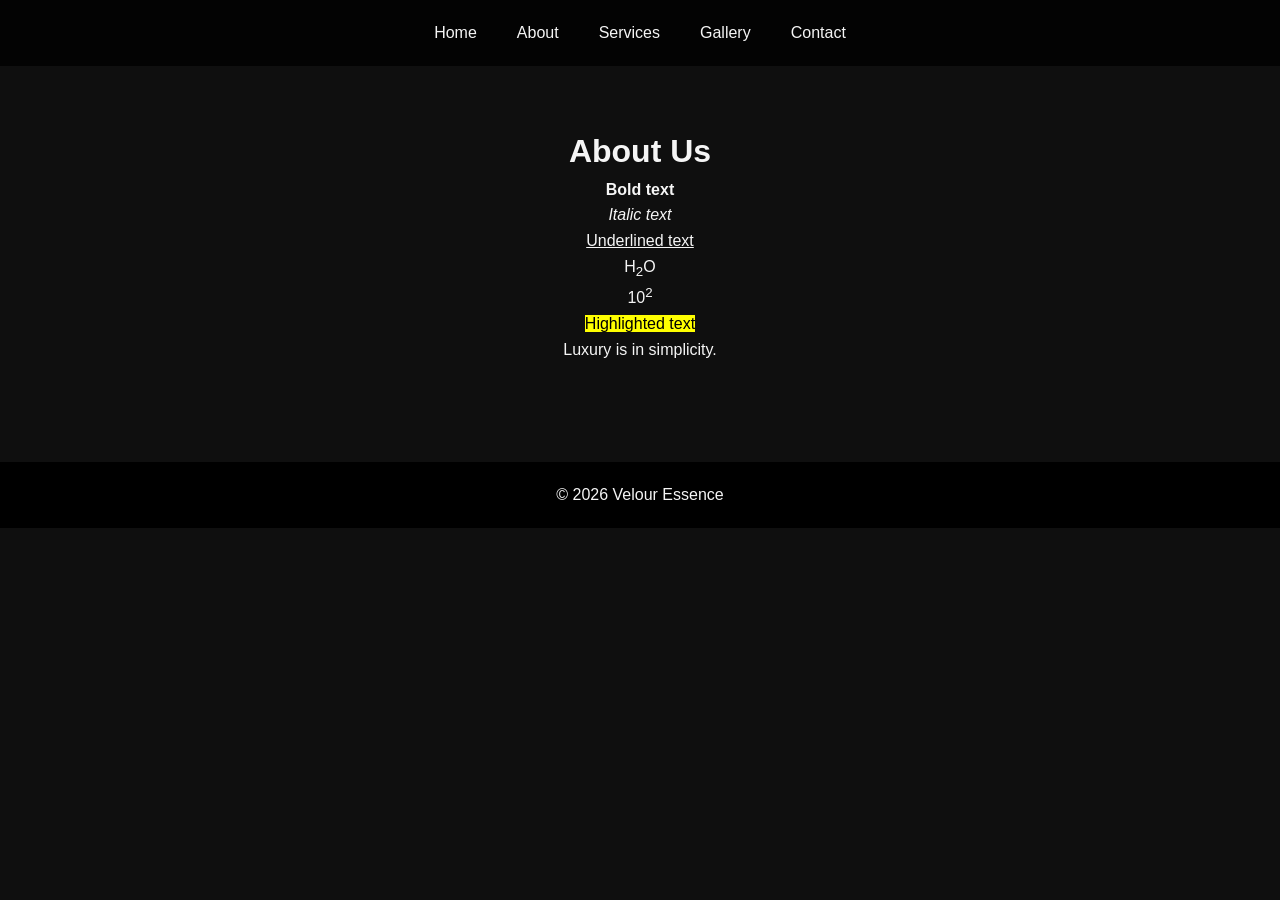
==== about.html @ bf31d32c "Add files via upload" ====
<!DOCTYPE html>
<html>
<head>
  <title>About</title>
  <link rel="stylesheet" href="style.css">
</head>

<body>

<nav>
  <a href="index.html">Home</a>
  <a href="about.html">About</a>
  <a href="services.html">Services</a>
  <a href="gallery.html">Gallery</a>
  <a href="contact.html">Contact</a>
</nav>

<div class="container">

<h1>About Us</h1>

<p><b>Bold text</b></p>
<p><i>Italic text</i></p>
<p><u>Underlined text</u></p>
<p>H<sub>2</sub>O</p>
<p>10<sup>2</sup></p>
<p><mark>Highlighted text</mark></p>

<blockquote>Luxury is in simplicity.</blockquote>

</div>

<footer>© 2026 Velour Essence</footer>

</body>
</html>
---- style.css ----
/* RESET */
* {
  margin: 0;
  padding: 0;
  box-sizing: border-box;
}

/* BODY */
body {
  font-family: 'Segoe UI', sans-serif;
  background: #0f0f0f;
  color: #f5f5f5;
  line-height: 1.6;
}

/* NAVBAR */
nav {
  display: flex;
  justify-content: center;
  gap: 40px;
  padding: 20px;
  background: rgba(0,0,0,0.8);
  position: sticky;
  top: 0;
}

nav a {
  color: #f5f5f5;
  text-decoration: none;
  font-weight: 500;
  transition: 0.3s;
}

nav a:hover {
  color: gold;
}

/* HERO SECTION */
.hero {
  height: 80vh;
  display: flex;
  justify-content: center;
  align-items: center;
  text-align: center;
  background: linear-gradient(rgba(0,0,0,0.6), rgba(0,0,0,0.8)),
              url('https://via.placeholder.com/1200x800');
  background-size: cover;
}

.hero h1 {
  font-size: 50px;
  letter-spacing: 2px;
}

.hero p {
  margin-top: 10px;
  color: #ccc;
}

/* CONTAINER */
.container {
  max-width: 1100px;
  margin: auto;
  padding: 60px 20px;
  text-align: center;
}

/* GRID */
.grid {
  display: grid;
  grid-template-columns: repeat(3, 1fr);
  gap: 25px;
}

/* CARD */
.card {
  background: #1a1a1a;
  padding: 25px;
  border-radius: 15px;
  transition: 0.3s;
}

.card:hover {
  transform: translateY(-10px);
  background: #222;
}

/* IMAGES */
img {
  width: 100%;
  border-radius: 15px;
  transition: 0.4s;
}

img:hover {
  transform: scale(1.05);
}

/* BUTTON */
button {
  background: gold;
  color: black;
  padding: 12px 25px;
  border: none;
  border-radius: 30px;
  margin-top: 15px;
  cursor: pointer;
  transition: 0.3s;
}

button:hover {
  background: #d4af37;
}

/* TABLE */
table {
  width: 100%;
  margin-top: 20px;
}

td, th {
  padding: 12px;
  border-bottom: 1px solid #444;
}

/* FOOTER */
footer {
  background: black;
  text-align: center;
  padding: 20px;
  margin-top: 40px;
}

/* FLEX ROW */
.row {
  display: flex;
  gap: 20px;
}

.column {
  flex: 1;
}

/* INPUT */
input {
  padding: 10px;
  width: 60%;
  border-radius: 5px;
  border: none;
}

/* RESPONSIVE */
@media (max-width: 768px) {
  .grid {
    grid-template-columns: 1fr;
  }

  .row {
    flex-direction: column;
  }

  .hero h1 {
    font-size: 30px;
  }
}
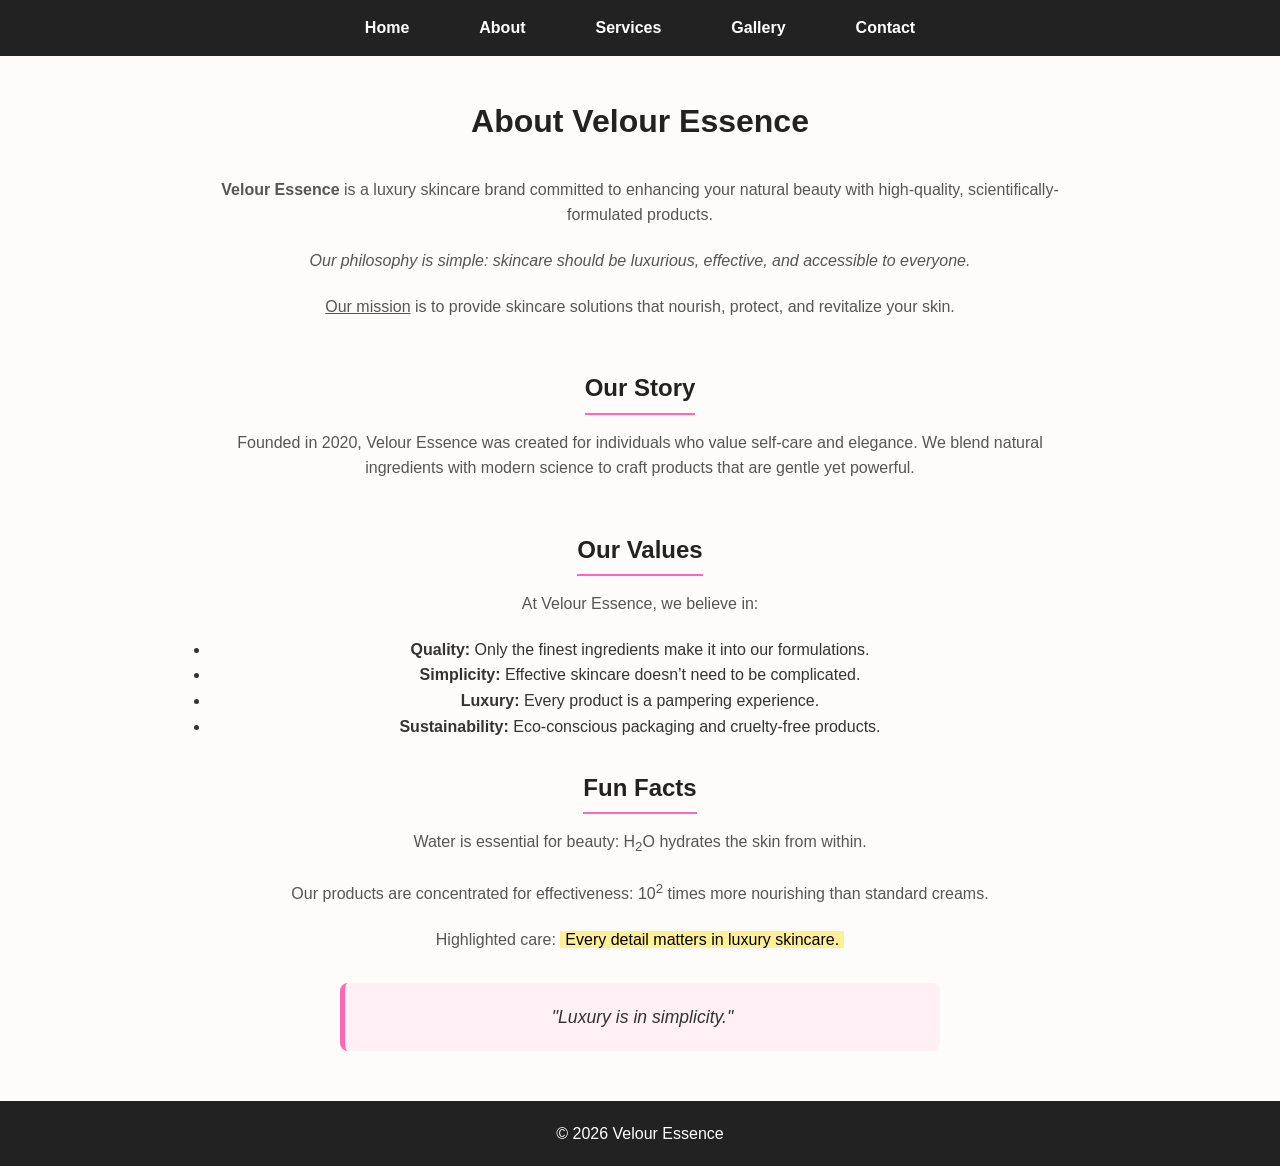
==== commit 166e29f6: "Update about.html" ====
--- a/about.html
+++ b/about.html
@@ -1,36 +1,141 @@
 <!DOCTYPE html>
-<html>
+<html lang="en">
 <head>
-  <title>About</title>
+  <meta charset="UTF-8">
+  <meta name="viewport" content="width=device-width, initial-scale=1.0">
+  <title>About Velour Essence</title>
   <link rel="stylesheet" href="style.css">
+  <style>
+    body {
+      font-family: Arial, sans-serif;
+      margin: 0;
+      background-color: #fefcfb;
+      color: #333;
+      line-height: 1.6;
+    }
+
+    nav {
+      background-color: #222;
+      padding: 15px;
+      text-align: center;
+    }
+
+    nav a {
+      color: white;
+      text-decoration: none;
+      margin: 0 15px;
+      font-weight: bold;
+      transition: color 0.3s;
+    }
+
+    nav a:hover {
+      color: #ff69b4;
+    }
+
+    .container {
+      max-width: 900px;
+      margin: 40px auto;
+      padding: 0 20px;
+    }
+
+    h1 {
+      text-align: center;
+      color: #222;
+      margin-bottom: 30px;
+    }
+
+    h2 {
+      color: #222;
+      margin-top: 30px;
+      margin-bottom: 15px;
+      border-bottom: 2px solid #ff69b4;
+      display: inline-block;
+      padding-bottom: 5px;
+    }
+
+    p {
+      margin-bottom: 20px;
+      font-size: 1rem;
+      color: #555;
+    }
+
+    blockquote {
+      margin: 30px auto;
+      padding: 20px;
+      background-color: #fff0f5;
+      border-left: 5px solid #ff69b4;
+      font-style: italic;
+      font-size: 1.1rem;
+      color: #333;
+      max-width: 600px;
+      text-align: center;
+      border-radius: 8px;
+    }
+
+    mark {
+      background-color: #ffef96;
+      padding: 0 5px;
+    }
+
+    footer {
+      text-align: center;
+      padding: 20px;
+      background-color: #222;
+      color: white;
+      margin-top: 50px;
+    }
+
+    @media(max-width:600px){
+      h1{ font-size:1.5rem; }
+      h2{ font-size:1.2rem; }
+      p{ font-size:0.95rem; }
+    }
+
+  </style>
 </head>
-
 <body>
 
-<nav>
-  <a href="index.html">Home</a>
-  <a href="about.html">About</a>
-  <a href="services.html">Services</a>
-  <a href="gallery.html">Gallery</a>
-  <a href="contact.html">Contact</a>
-</nav>
+  <!-- Navigation -->
+  <nav>
+    <a href="index.html">Home</a>
+    <a href="about.html">About</a>
+    <a href="services.html">Services</a>
+    <a href="gallery.html">Gallery</a>
+    <a href="contact.html">Contact</a>
+  </nav>
 
-<div class="container">
+  <div class="container">
 
-<h1>About Us</h1>
+    <h1>About Velour Essence</h1>
 
-<p><b>Bold text</b></p>
-<p><i>Italic text</i></p>
-<p><u>Underlined text</u></p>
-<p>H<sub>2</sub>O</p>
-<p>10<sup>2</sup></p>
-<p><mark>Highlighted text</mark></p>
+    <p><b>Velour Essence</b> is a luxury skincare brand committed to enhancing your natural beauty with high-quality, scientifically-formulated products.</p>
 
-<blockquote>Luxury is in simplicity.</blockquote>
+    <p><i>Our philosophy is simple: skincare should be luxurious, effective, and accessible to everyone.</i></p>
 
-</div>
+    <p><u>Our mission</u> is to provide skincare solutions that nourish, protect, and revitalize your skin.</p>
 
-<footer>© 2026 Velour Essence</footer>
+    <h2>Our Story</h2>
+    <p>Founded in 2020, Velour Essence was created for individuals who value self-care and elegance. We blend natural ingredients with modern science to craft products that are gentle yet powerful.</p>
+
+    <h2>Our Values</h2>
+    <p>At Velour Essence, we believe in:</p>
+    <ul>
+      <li><b>Quality:</b> Only the finest ingredients make it into our formulations.</li>
+      <li><b>Simplicity:</b> Effective skincare doesn’t need to be complicated.</li>
+      <li><b>Luxury:</b> Every product is a pampering experience.</li>
+      <li><b>Sustainability:</b> Eco-conscious packaging and cruelty-free products.</li>
+    </ul>
+
+    <h2>Fun Facts</h2>
+    <p>Water is essential for beauty: H<sub>2</sub>O hydrates the skin from within.</p>
+    <p>Our products are concentrated for effectiveness: 10<sup>2</sup> times more nourishing than standard creams.</p>
+    <p>Highlighted care: <mark>Every detail matters in luxury skincare.</mark></p>
+
+    <blockquote>"Luxury is in simplicity."</blockquote>
+
+  </div>
+
+  <footer>© 2026 Velour Essence</footer>
 
 </body>
-</html>+</html>
